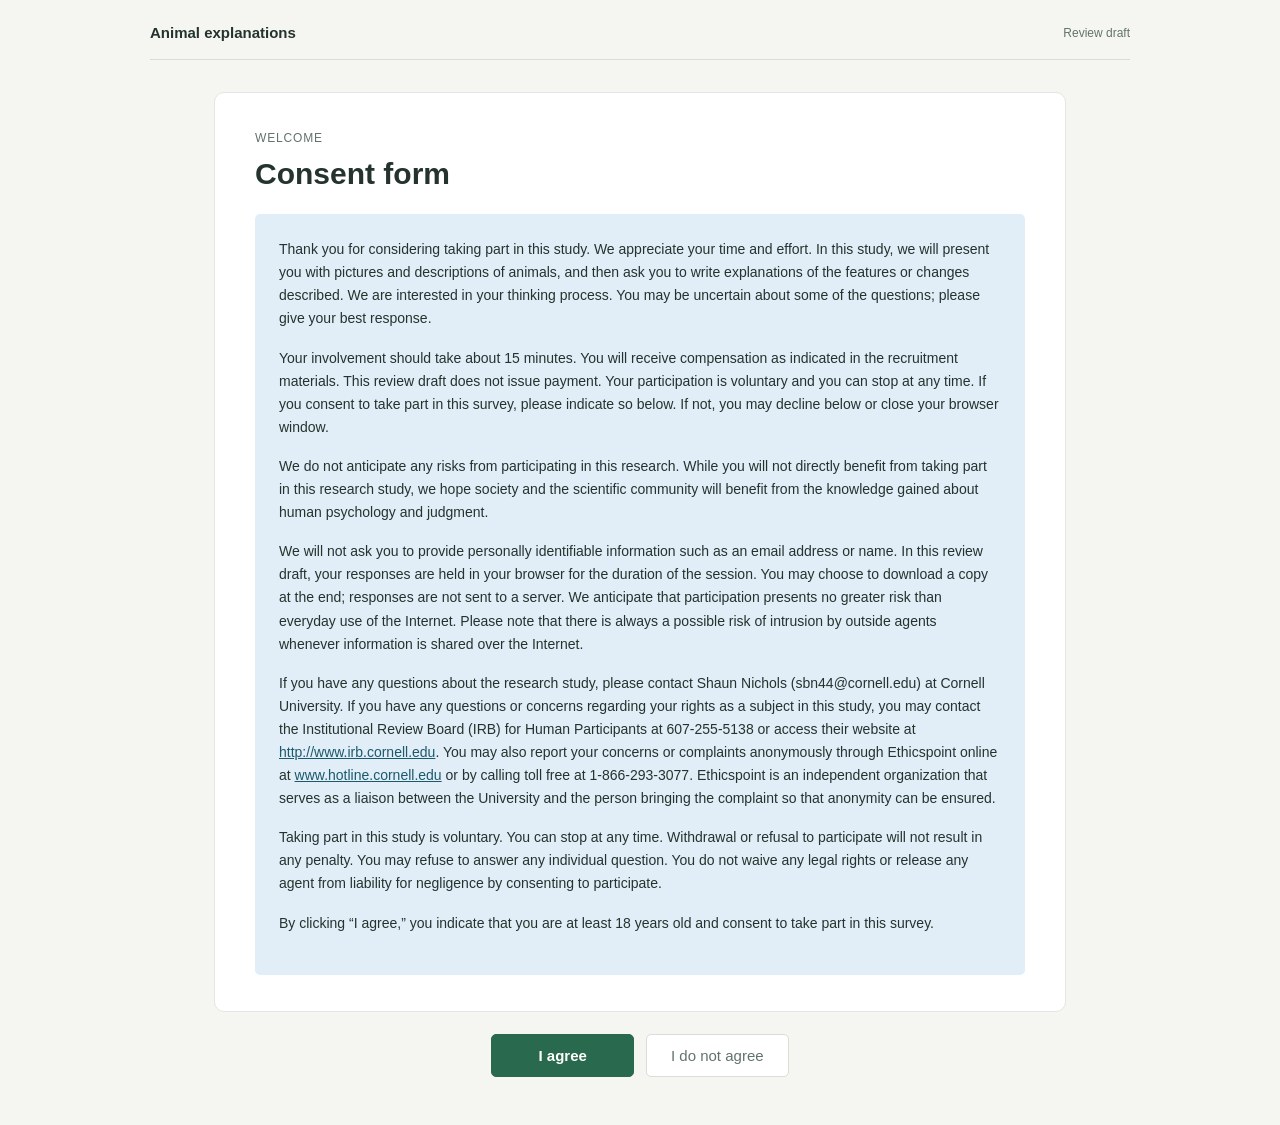
==== code/experiment1/index.html @ ba9fbbf4 "Add six-case offline jsPsych review mockup with realistic images" ====
<!doctype html>
<html lang="en">
<head>
  <meta charset="utf-8">
  <meta name="viewport" content="width=device-width, initial-scale=1">
  <title>Animal explanations</title>
  <link rel="stylesheet" href="vendor/jspsych.css">
  <link rel="stylesheet" href="css/study.css">
</head>
<body>
  <header class="study-header"><span>Animal explanations</span><span class="draft-label">Review draft</span></header>
  <main id="study"><p class="loading">Loading the study…</p></main>
  <noscript>This study needs JavaScript enabled in your browser.</noscript>
  <script src="vendor/jspsych-8.3.0.min.js"></script>
  <script src="vendor/plugin-html-button-response-2.1.0.min.js"></script>
  <script src="vendor/plugin-survey-html-form-2.1.0.min.js"></script>
  <script src="js/cases.js"></script>
  <script src="js/forms.js"></script>
  <script src="js/experiment.js"></script>
</body>
</html>
---- code/experiment1/css/study.css ----
:root { color-scheme: light; --ink:#24332e; --muted:#63736c; --accent:#29694e; --border:#d7dfd9; }
* { box-sizing:border-box; }
body { margin:0; background:#f5f6f2; color:var(--ink); font-family:Arial,Helvetica,sans-serif; }
.study-header { width:min(980px,calc(100% - 48px)); margin:0 auto; padding:24px 0 18px; display:flex; justify-content:space-between; align-items:center; font-size:15px; font-weight:600; border-bottom:1px solid var(--border); }
.draft-label { font-size:12px; color:var(--muted); font-weight:400; }
#study { min-height:calc(100vh - 75px); }
.jspsych-display-element { font-family:Arial,Helvetica,sans-serif; font-size:17px; line-height:1.6; }
.jspsych-content-wrapper { display:block; }
.jspsych-content { width:min(900px,100%); max-width:900px; margin:0 auto; padding:32px 24px 48px; text-align:left; }
.screen { background:white; padding:36px 40px; border:1px solid #e2e7e1; border-radius:10px; }
.eyebrow { font-size:12px; letter-spacing:.07em; text-transform:uppercase; color:var(--muted); margin:0 0 8px; }
h1,h2 { line-height:1.2; font-weight:600; margin:0 0 22px; }
h1 { font-size:30px; } h2 { font-size:26px; }
p { margin:0 0 16px; }
.intro-text { max-width:650px; }
.photo { margin:0 0 24px; }
.photo img { display:block; width:100%; height:300px; object-fit:contain; background:#f4f3ee; border-radius:6px; }
.photo figcaption { margin-top:8px; color:var(--muted); font-size:13px; text-align:center; }
.paired-caption { display:grid; grid-template-columns:1fr 1fr; }
.scenario { margin-bottom:18px; }
.question { font-weight:600; margin-bottom:10px; }
.hint { font-size:15px; color:var(--muted); margin:0 0 20px; }
label.response-label { display:block; font-weight:600; margin:20px 0 8px; font-size:15px; }
textarea { width:100%; min-height:140px; resize:vertical; padding:14px 16px; border:1px solid #aebfb3; border-radius:6px; font:inherit; line-height:1.55; color:var(--ink); background:#fff; }
textarea:focus,input:focus,select:focus,button:focus-visible { outline:3px solid #a7cfba; outline-offset:2px; }
.hard-case textarea { min-height:115px; }
.jspsych-btn,button.action { font:600 15px Arial,Helvetica,sans-serif; color:#fff; background:var(--accent); border:1px solid var(--accent); border-radius:5px; padding:12px 24px; cursor:pointer; margin:0; }
.jspsych-btn:hover,button.action:hover { background:#20563e; color:white; border-color:#20563e; }
.jspsych-btn:disabled { opacity:.5; cursor:default; }
#jspsych-survey-html-form-next,#jspsych-html-button-response-btngroup { margin-top:22px; }
#jspsych-html-button-response-btngroup { justify-content:flex-start; gap:12px; }
button.secondary { background:white; color:var(--muted); border:1px solid var(--border); font-weight:400; }
.skip-wrap { margin-top:12px; } .skip-button { background:transparent; border:0; padding:5px 0; color:var(--muted); text-decoration:underline; font:14px Arial,Helvetica,sans-serif; cursor:pointer; }
.consent-body { background:#e1eef7; padding:24px; border-radius:5px; font-size:14px; line-height:1.65; }
.consent-body a { color:#1b596c; }
.choice { display:block; border:1px solid var(--border); border-radius:5px; padding:12px 16px; margin:10px 0; cursor:pointer; }
.choice input { margin-right:10px; accent-color:var(--accent); }
fieldset { border:0; padding:0; margin:0 0 28px; }
legend { font-weight:600; margin-bottom:10px; font-size:16px; }
.demo-options label { display:block; padding:4px 0; font-size:15px; }
input[type=number],input[type=text],select { padding:9px 10px; border:1px solid #afbeb4; border-radius:4px; font:15px Arial,Helvetica,sans-serif; max-width:100%; }
input[type=radio] { accent-color:var(--accent); }
.other-input { margin-left:6px; width:180px; }
.completion-actions { display:flex; flex-wrap:wrap; gap:12px; margin-top:24px; }
.data-note { margin-top:20px; color:var(--muted); font-size:14px; }
details { margin-top:24px; font-size:14px; } summary { cursor:pointer; color:var(--muted); }
.order-list { color:var(--muted); } .loading { padding:40px; }
@media (max-width:600px) { .study-header { width:calc(100% - 32px); padding:18px 0; } .jspsych-content { padding:20px 12px 32px; } .screen { padding:24px 20px; } h1 { font-size:26px; } h2 { font-size:24px; } .photo img { height:230px; } .consent-body { padding:18px; } textarea { min-height:160px; } }
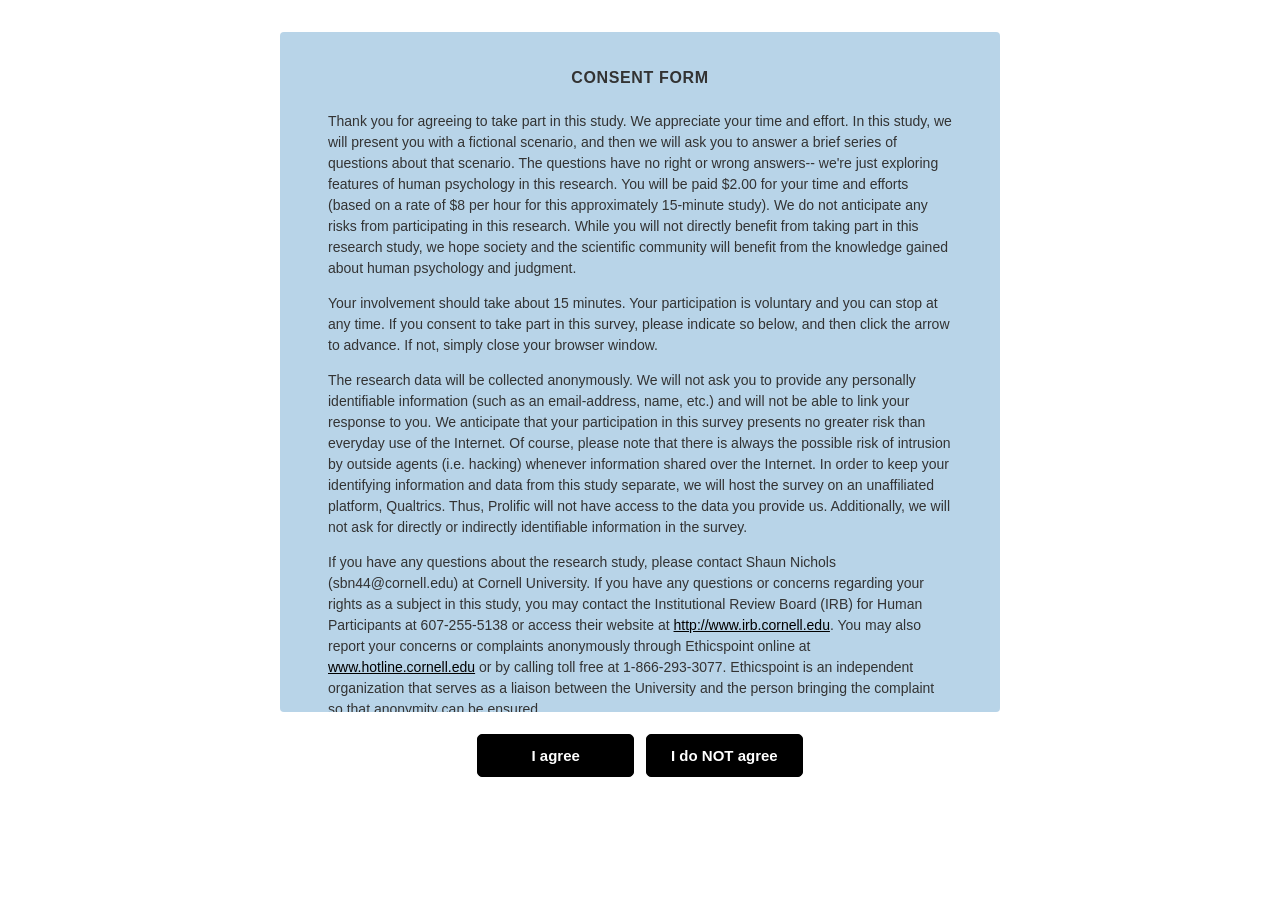
==== commit 0b3eb2f7: "Remove case headings and add consent decline with bold image captions" ====
--- a/code/experiment1/index.html
+++ b/code/experiment1/index.html
@@ -8,7 +8,6 @@
   <link rel="stylesheet" href="css/study.css">
 </head>
 <body>
-  <header class="study-header"><span>Animal explanations</span><span class="draft-label">Review draft</span></header>
   <main id="study"><p class="loading">Loading the study…</p></main>
   <noscript>This study needs JavaScript enabled in your browser.</noscript>
   <script src="vendor/jspsych-8.3.0.min.js"></script>
--- a/code/experiment1/css/study.css
+++ b/code/experiment1/css/study.css
@@ -1,48 +1,47 @@
-:root { color-scheme: light; --ink:#24332e; --muted:#63736c; --accent:#29694e; --border:#d7dfd9; }
+:root { color-scheme: light; --ink:#000; --muted:#000; --accent:#000; --border:#000; }
 * { box-sizing:border-box; }
-body { margin:0; background:#f5f6f2; color:var(--ink); font-family:Arial,Helvetica,sans-serif; }
-.study-header { width:min(980px,calc(100% - 48px)); margin:0 auto; padding:24px 0 18px; display:flex; justify-content:space-between; align-items:center; font-size:15px; font-weight:600; border-bottom:1px solid var(--border); }
-.draft-label { font-size:12px; color:var(--muted); font-weight:400; }
-#study { min-height:calc(100vh - 75px); }
+body { margin:0; background:#fff; color:var(--ink); font-family:Arial,Helvetica,sans-serif; }
+#study { min-height:100vh; }
 .jspsych-display-element { font-family:Arial,Helvetica,sans-serif; font-size:17px; line-height:1.6; }
 .jspsych-content-wrapper { display:block; }
 .jspsych-content { width:min(900px,100%); max-width:900px; margin:0 auto; padding:32px 24px 48px; text-align:left; }
-.screen { background:white; padding:36px 40px; border:1px solid #e2e7e1; border-radius:10px; }
+.screen { background:white; padding:36px 40px; border:1px solid #000; border-radius:10px; }
 .eyebrow { font-size:12px; letter-spacing:.07em; text-transform:uppercase; color:var(--muted); margin:0 0 8px; }
 h1,h2 { line-height:1.2; font-weight:600; margin:0 0 22px; }
 h1 { font-size:30px; } h2 { font-size:26px; }
 p { margin:0 0 16px; }
-.intro-text { max-width:650px; }
+.instructions { text-align:center; }
+.intro-text { max-width:650px; margin:0 auto; }
+.familiarity legend { font-size:24px; line-height:1.4; }
 .photo { margin:0 0 24px; }
-.photo img { display:block; width:100%; height:300px; object-fit:contain; background:#f4f3ee; border-radius:6px; }
-.photo figcaption { margin-top:8px; color:var(--muted); font-size:13px; text-align:center; }
+.photo img { display:block; width:100%; height:300px; object-fit:contain; background:#fff; border-radius:6px; }
+.photo figcaption { margin-top:8px; color:var(--muted); font-size:20px; font-weight:700; text-align:center; }
 .paired-caption { display:grid; grid-template-columns:1fr 1fr; }
 .scenario { margin-bottom:18px; }
 .question { font-weight:600; margin-bottom:10px; }
 .hint { font-size:15px; color:var(--muted); margin:0 0 20px; }
 label.response-label { display:block; font-weight:600; margin:20px 0 8px; font-size:15px; }
-textarea { width:100%; min-height:140px; resize:vertical; padding:14px 16px; border:1px solid #aebfb3; border-radius:6px; font:inherit; line-height:1.55; color:var(--ink); background:#fff; }
-textarea:focus,input:focus,select:focus,button:focus-visible { outline:3px solid #a7cfba; outline-offset:2px; }
+textarea { width:100%; min-height:140px; resize:vertical; padding:14px 16px; border:1px solid #000; border-radius:6px; font:inherit; line-height:1.55; color:var(--ink); background:#fff; }
+textarea:focus,input:focus,select:focus,button:focus-visible { outline:3px solid #000; outline-offset:2px; }
 .hard-case textarea { min-height:115px; }
 .jspsych-btn,button.action { font:600 15px Arial,Helvetica,sans-serif; color:#fff; background:var(--accent); border:1px solid var(--accent); border-radius:5px; padding:12px 24px; cursor:pointer; margin:0; }
-.jspsych-btn:hover,button.action:hover { background:#20563e; color:white; border-color:#20563e; }
+.jspsych-btn:hover,button.action:hover { background:#000; color:white; border-color:#000; }
 .jspsych-btn:disabled { opacity:.5; cursor:default; }
 #jspsych-survey-html-form-next,#jspsych-html-button-response-btngroup { margin-top:22px; }
 #jspsych-html-button-response-btngroup { justify-content:flex-start; gap:12px; }
 button.secondary { background:white; color:var(--muted); border:1px solid var(--border); font-weight:400; }
-.skip-wrap { margin-top:12px; } .skip-button { background:transparent; border:0; padding:5px 0; color:var(--muted); text-decoration:underline; font:14px Arial,Helvetica,sans-serif; cursor:pointer; }
-.consent-body { background:#e1eef7; padding:24px; border-radius:5px; font-size:14px; line-height:1.65; }
-.consent-body a { color:#1b596c; }
 .choice { display:block; border:1px solid var(--border); border-radius:5px; padding:12px 16px; margin:10px 0; cursor:pointer; }
 .choice input { margin-right:10px; accent-color:var(--accent); }
 fieldset { border:0; padding:0; margin:0 0 28px; }
 legend { font-weight:600; margin-bottom:10px; font-size:16px; }
 .demo-options label { display:block; padding:4px 0; font-size:15px; }
-input[type=number],input[type=text],select { padding:9px 10px; border:1px solid #afbeb4; border-radius:4px; font:15px Arial,Helvetica,sans-serif; max-width:100%; }
+input[type=number],input[type=text],select { padding:9px 10px; border:1px solid #000; border-radius:4px; font:15px Arial,Helvetica,sans-serif; max-width:100%; }
 input[type=radio] { accent-color:var(--accent); }
 .other-input { margin-left:6px; width:180px; }
 .completion-actions { display:flex; flex-wrap:wrap; gap:12px; margin-top:24px; }
 .data-note { margin-top:20px; color:var(--muted); font-size:14px; }
 details { margin-top:24px; font-size:14px; } summary { cursor:pointer; color:var(--muted); }
 .order-list { color:var(--muted); } .loading { padding:40px; }
-@media (max-width:600px) { .study-header { width:calc(100% - 32px); padding:18px 0; } .jspsych-content { padding:20px 12px 32px; } .screen { padding:24px 20px; } h1 { font-size:26px; } h2 { font-size:24px; } .photo img { height:230px; } .consent-body { padding:18px; } textarea { min-height:160px; } }
+@media (max-width:600px) { .jspsych-content { padding:20px 12px 32px; } .screen { padding:24px 20px; } h1 { font-size:26px; } h2 { font-size:24px; } .photo img { height:230px; } textarea { min-height:160px; } }
+
+#consent-scroll a { color:#000; }
